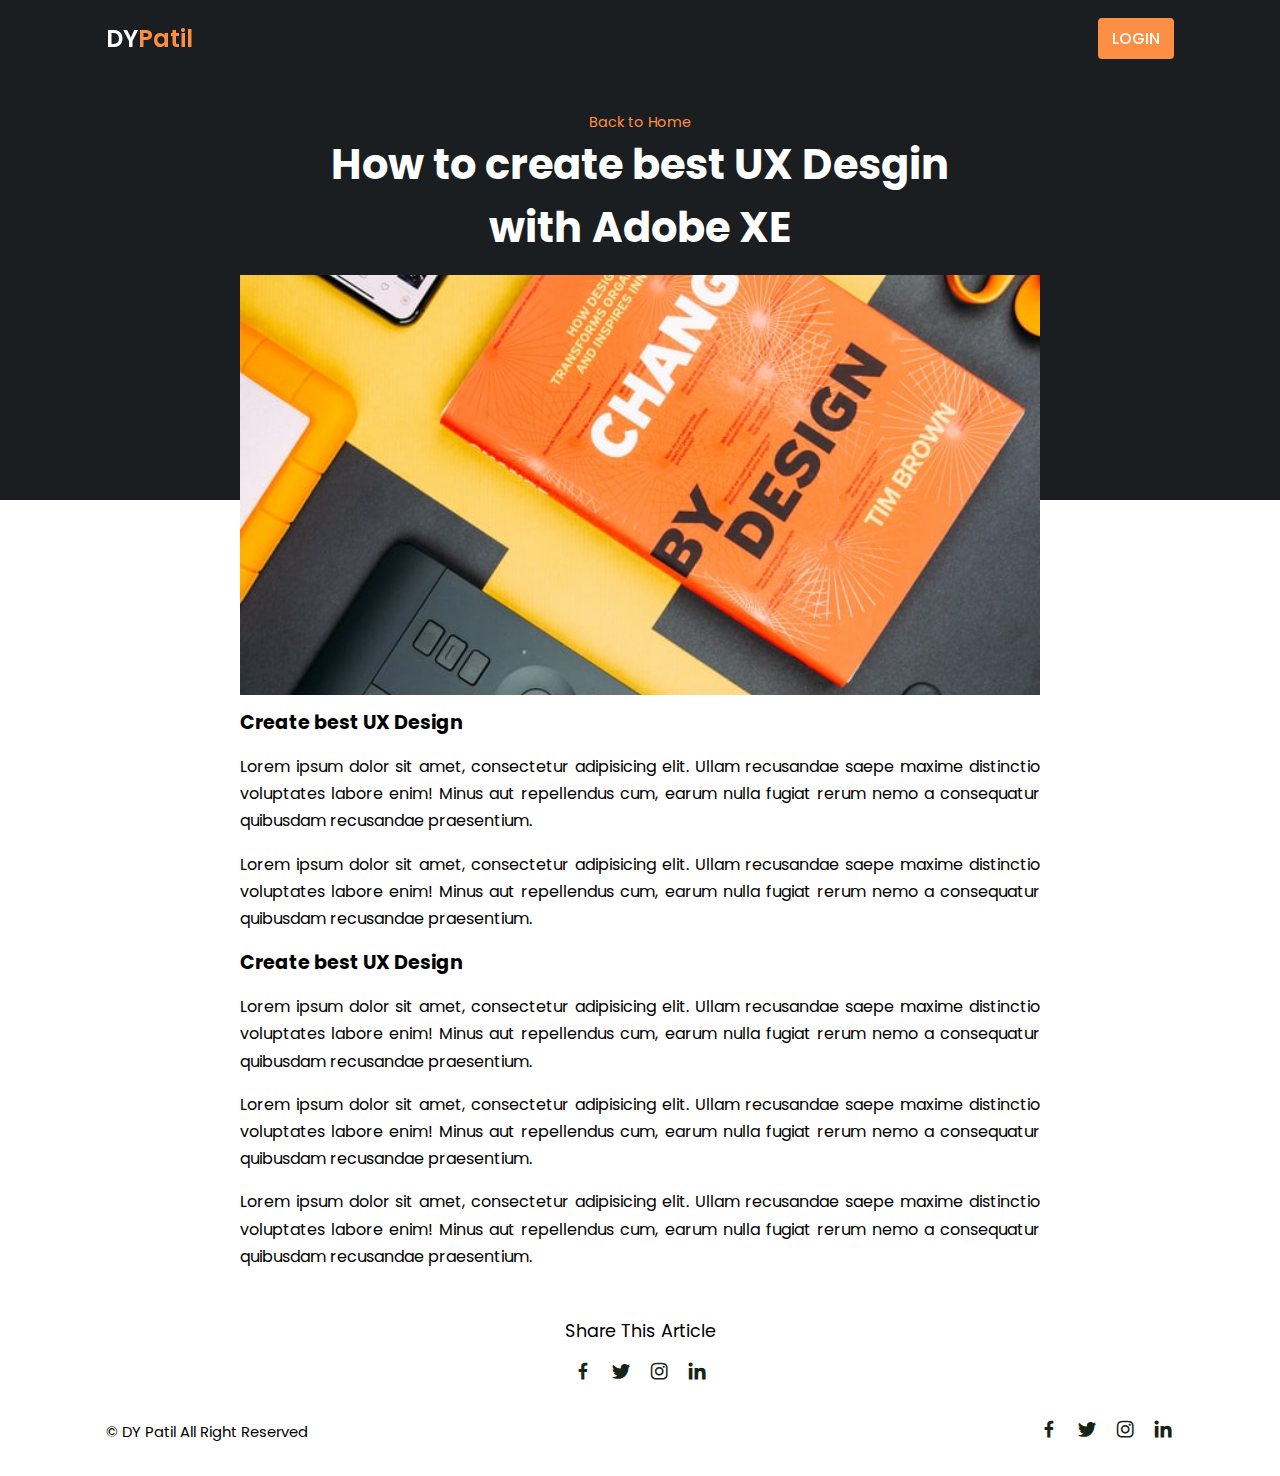
==== post-page.html @ b0c7c18d "first commit done" ====
<!DOCTYPE html>
<html lang="en">
<head>
    <meta charset="UTF-8">
    <meta http-equiv="X-UA-Compatible" content="IE=edge">
    <meta name="viewport" content="width=device-width, initial-scale=1.0">
    <title>Post Page</title>
    <link rel="stylesheet" href="style.css">
    <!--box icons-->
    <link href='https://unpkg.com/boxicons@2.1.4/css/boxicons.min.css' rel='stylesheet'>

</head>
<body>
    <header>
        <div class="nav container">
        <a href="index.html" class="logo">DY<span>Patil</span></a>
        <a href="#" class="login">Login</a>
        </div>
    </header>

    <!--post content-->

    <section class="post-header">
        <div class="header-content post-container">
            <a href="index.html" class="back-home">Back to Home</a>
            <h1 class="header-title">How to create best UX Desgin with Adobe XE</h1>
            <img src="img/post-1.jpg" alt="" class="header-img">
        </div>
    </section>
 

    <section class="post-content post-container">
        
        <h2 class="sub-heading">Create best UX Design</h2>
        <p class="post-text">Lorem ipsum dolor sit amet, consectetur adipisicing elit. Ullam recusandae saepe maxime distinctio voluptates labore enim! Minus aut repellendus cum, earum nulla fugiat rerum nemo a consequatur quibusdam recusandae praesentium.</p>
        <p class="post-text">Lorem ipsum dolor sit amet, consectetur adipisicing elit. Ullam recusandae saepe maxime distinctio voluptates labore enim! Minus aut repellendus cum, earum nulla fugiat rerum nemo a consequatur quibusdam recusandae praesentium.</p>
    
        <h2 class="sub-heading">Create best UX Design</h2>
        <p class="post-text">Lorem ipsum dolor sit amet, consectetur adipisicing elit. Ullam recusandae saepe maxime distinctio voluptates labore enim! Minus aut repellendus cum, earum nulla fugiat rerum nemo a consequatur quibusdam recusandae praesentium.</p>
        <p class="post-text">Lorem ipsum dolor sit amet, consectetur adipisicing elit. Ullam recusandae saepe maxime distinctio voluptates labore enim! Minus aut repellendus cum, earum nulla fugiat rerum nemo a consequatur quibusdam recusandae praesentium.</p>
        <p class="post-text">Lorem ipsum dolor sit amet, consectetur adipisicing elit. Ullam recusandae saepe maxime distinctio voluptates labore enim! Minus aut repellendus cum, earum nulla fugiat rerum nemo a consequatur quibusdam recusandae praesentium.</p>
    
    </section>


    <div class="share post-container">
        <span class="share-title">Share This Article</span>
        <div class="social">
            <a href="#"><i class='bx bxl-facebook'></i></a>
            <a href="#"><i class='bx bxl-twitter'></i></a>
            <a href="#"><i class='bx bxl-instagram'></i></a>
            <a href="#"><i class='bx bxl-linkedin'></i></a>
        </div>
    </div>

    <div class="footer container">
        <p>&#169; DY Patil All Right Reserved</p>
        <div class="social">
            <a href="#"><i class='bx bxl-facebook'></i></a>
            <a href="#"><i class='bx bxl-twitter'></i></a>
            <a href="#"><i class='bx bxl-instagram'></i></a>
            <a href="#"><i class='bx bxl-linkedin'></i></a>
        </div>
    </div>



    <!--JQuery Link-->
    <script src="https://code.jquery.com/jquery-3.6.4.js" integrity="sha256-a9jBBRygX1Bh5lt8GZjXDzyOB+bWve9EiO7tROUtj/E=" crossorigin="anonymous"></script>
    <script src="main.js"></script>
</body>
</html>
---- style.css ----
/*google fonts*/
@import url('https://fonts.googleapis.com/css2?family=Poppins:wght@700&display=swap');
*{
    font-family: 'Poppins', sans-serif;
    margin: 0;
    padding: 0;
    scroll-behavior: smooth;
    scroll-padding-top: 2rem;
    box-sizing: border-box;
}

:root{
    --container-color:#1a1e21;
    --second-color:#fd8f44;
    --text-color:#172317;
    --bg-color:#fff;
}
a{
    text-decoration: none;
}
li{
    list-style: none;
}
img{
    width: 100%;
}
section{
    padding: 3rem 0 2rem;
}
.container{
    max-width: 1068px;
    margin: auto;
    width: 100%;
}

header{
    position: fixed;
    top: 0;
    left: 0;
    width: 100%;
    z-index: 200;
}

header.shadow{
    background: var(--bg-color);
    box-shadow: 0 1px 4px hsl(0 4% 14% / 10%);
    transition: 0.4s;
}

header.shadow .logo{
    color: var(--text-color);
}

.nav{
    display: flex;
    align-items: center;
    justify-content: space-between;
    padding: 18px 0;
}

.logo{
    font-size: 1.5rem;
    font-weight: 600;
    color: var(--bg-color);
}
.logo span{
    color: var(--second-color);
}
.login{
    padding: 8px 14px;
    text-transform: uppercase;
    font-weight: 500;
    border-radius: 4px;
    background: var(--second-color);
    color: var(--bg-color);
}
.login:hover{
    background: hsl(24, 98%, 58%);
    transition: 0.3s;
}

.home{
    width: 100%;
    min-height: 440px;
    background: var(--container-color);
    display: grid;
    justify-content: center;
    align-items: center;

}

.home-text{
    color: var(--bg-color);
    text-align: center;
}

.home-title{
    font-size: 3.5rem;
}

.home-subtitle{
    font-size: 1rem;
    font-weight: 400;
}

.post-filters{
    display: flex;
    justify-content: center;
    align-items: center;
    column-gap: 1.5rem;
    margin-top: 2rem !important;
}

.filter-item{
    font-size: 0.9rem;
    font-weight: 500;
    cursor: pointer;
}

.active-filters{
    background: var(--second-color);
    color: var(--bg-color);
    padding: 4px 10px;
    border-radius: 4px;
}

.post{
    display: grid;
    grid-template-columns: repeat(auto-fit,minmax(280px,auto));
    justify-content: center;
    gap: 1.5rem;
}

.post-box{
    background: var(--bg-color);
    box-shadow: 0 4px 14px hsl(355deg 25% 15% / 10%);
    padding: 15px;
    border-radius: 0.5rem;
}

.post-img{
    width: 100%;
    height: 200px;
    object-fit: cover;
    object-position: center;
    border-radius: 0.5rem;
}

.category{
    font-size: 0.9rem;
    font-weight: 500;
    text-transform: uppercase;
    color: var(--second-color);
}

.post-title{
    font-size: 1.3rem;
    font-weight: 600;
    color: var(--text-color);
    display: -webkit-box;
    -webkit-line-clamp: 2;
    -webkit-box-orient: vertical;
    overflow: hidden;
}

.post-date{
    display: flex;
    font-size: 0.875rem;
    text-transform: uppercase;
    font-weight: 400;
    margin-top: 4px;
}
.post-description{
    font-size: 0.9rem;
    line-height: 1.5rem;
    margin: 5px 0 10px;

    display: -webkit-box;
    -webkit-line-clamp: 3;
    -webkit-box-orient: vertical;
    overflow: hidden;
}

.profile{
    display: flex;
    align-items: center;
    gap: 10px;
}

.profile-img{
 width: 35px;
 height: 35px;
 border-radius: 50%;
 object-fit: cover;
 object-position: center;
 border: 2px solid var(--second-color);   
}

.profile-name{
    font-size: 0.82rem;
    font-weight: 500;
}

.footer{
    display: flex;
    justify-content: space-between;
    align-items: center;
    padding: 30px 0;
}

.footer p{
    font-size: 0.923rem;
}

.social{
    display: flex;
    align-items: center;
    column-gap: 1rem;
}

.social .bx{
    font-size: 1.4rem;
    color:var(--text-color)
}

.social .bx:hover{
    color: var(--second-color);
    transition: 0.s all linear;
}

.post-header{
    width: 100%;
    height: 500px;
    background: var(--container-color);
}

.post-container{
    max-width: 800px;
    margin: auto;
    width: 100%;
}

.header-content{
    display: flex;
    flex-direction: column;
    align-items: center;
    margin-top: 4rem !important;
}

.back-home{
    color: var(--second-color);
    font-size: 0.9rem;
}

.header-title{
    width: 90%;
    font-size: 2.6rem;
    color: var(--bg-color);
    text-align: center;
    margin-bottom: 1rem;
}

.header-img{
    width: 100%;
    height: 420px;
    object-fit: cover;
    object-position: center;
}

.post-content{
    margin-top: 10rem !important;
}

.sub-heading{
    font-size: 1.2rem;
}

.post-text{
    font-size: 1rem;
    line-height: 1.7rem;
    margin: 1rem 0;
    text-align: justify;
}

.share{
    display: flex;
    flex-direction: column;
    align-items: center;
    row-gap: 1rem;
}

.share-title{
    font-size: 1.1rem;
}

@media (max-width:1060px){
    .container{
        margin: 0 auto;
        width: 95%;
    }

    .home-text{
        width: 100%;
    }
}

@media (max-width:800px){
    .nav{
        padding: 14px 0;
    }

    .post-container{
        margin: 0 auto;
        width: 95%;
    }
}

@media (max-width:768px){
    .nav{
        padding: 10px 0;
    }
    section{
        padding: 2rem 0;
    }
    .home{
        min-height: 380px;
    }
    .home-title{
        font-size: 2rem;
    }
    .header-img{
        height: 360px;
    }
    .post-header{
        height: 435px;
    }
    .post-content{
        margin-top: 9rem !important;
    }
}

@media (max-width:570px){
    .post-header{
        height: 390px;
    }
    .header-title{
        width: 100%;
    }
    .header-img{
        height: 340px;
    }
    .footer{
        flex-direction: column;
        row-gap: 1rem;
        padding: 20px 0;
        text-align: center;
        
    }
}

@media (max-width:396px){
    .home-title{
        font-size: 2rem;
    }
    .home-subtitle{
        font-size: 0.9rem;
    }
    .home{
        min-height: 300px;
    }
    .post-box{
        padding: 10px;
    }
    .header-title{
        font-size: 1.4rem;
    }
    .header-img{
        height: 240px;
    }
    .post-header{
        height: 335px;
    }
    .post-content{
        margin-top: 5rem !important;
    }
    .post-text{
        font-size: 0.875px;
        line-height: 1.5rem;
        margin: 10px 0;
    }
}
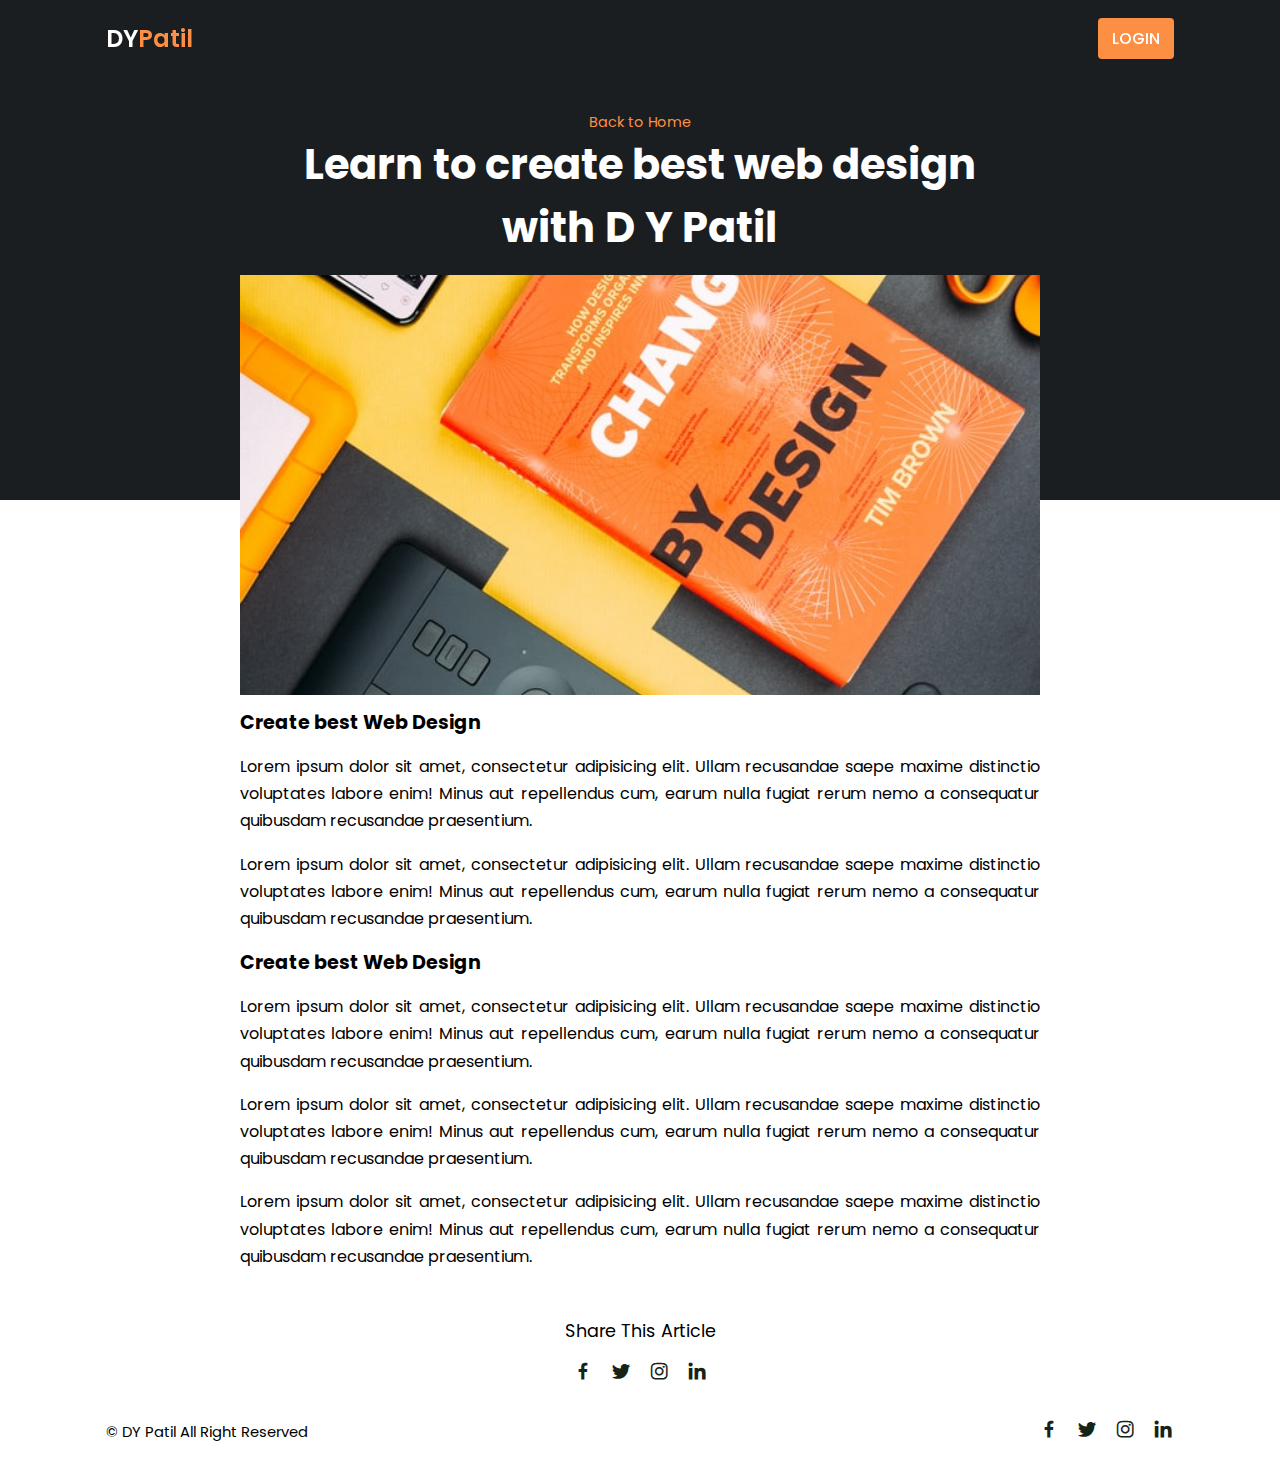
==== commit 576dee1d: "name changes commited" ====
--- a/post-page.html
+++ b/post-page.html
@@ -23,7 +23,7 @@
     <section class="post-header">
         <div class="header-content post-container">
             <a href="index.html" class="back-home">Back to Home</a>
-            <h1 class="header-title">How to create best UX Desgin with Adobe XE</h1>
+            <h1 class="header-title">Learn to create best web design with D Y Patil</h1>
             <img src="img/post-1.jpg" alt="" class="header-img">
         </div>
     </section>
@@ -31,11 +31,11 @@
 
     <section class="post-content post-container">
         
-        <h2 class="sub-heading">Create best UX Design</h2>
+        <h2 class="sub-heading">Create best Web Design</h2>
         <p class="post-text">Lorem ipsum dolor sit amet, consectetur adipisicing elit. Ullam recusandae saepe maxime distinctio voluptates labore enim! Minus aut repellendus cum, earum nulla fugiat rerum nemo a consequatur quibusdam recusandae praesentium.</p>
         <p class="post-text">Lorem ipsum dolor sit amet, consectetur adipisicing elit. Ullam recusandae saepe maxime distinctio voluptates labore enim! Minus aut repellendus cum, earum nulla fugiat rerum nemo a consequatur quibusdam recusandae praesentium.</p>
     
-        <h2 class="sub-heading">Create best UX Design</h2>
+        <h2 class="sub-heading">Create best Web Design</h2>
         <p class="post-text">Lorem ipsum dolor sit amet, consectetur adipisicing elit. Ullam recusandae saepe maxime distinctio voluptates labore enim! Minus aut repellendus cum, earum nulla fugiat rerum nemo a consequatur quibusdam recusandae praesentium.</p>
         <p class="post-text">Lorem ipsum dolor sit amet, consectetur adipisicing elit. Ullam recusandae saepe maxime distinctio voluptates labore enim! Minus aut repellendus cum, earum nulla fugiat rerum nemo a consequatur quibusdam recusandae praesentium.</p>
         <p class="post-text">Lorem ipsum dolor sit amet, consectetur adipisicing elit. Ullam recusandae saepe maxime distinctio voluptates labore enim! Minus aut repellendus cum, earum nulla fugiat rerum nemo a consequatur quibusdam recusandae praesentium.</p>
